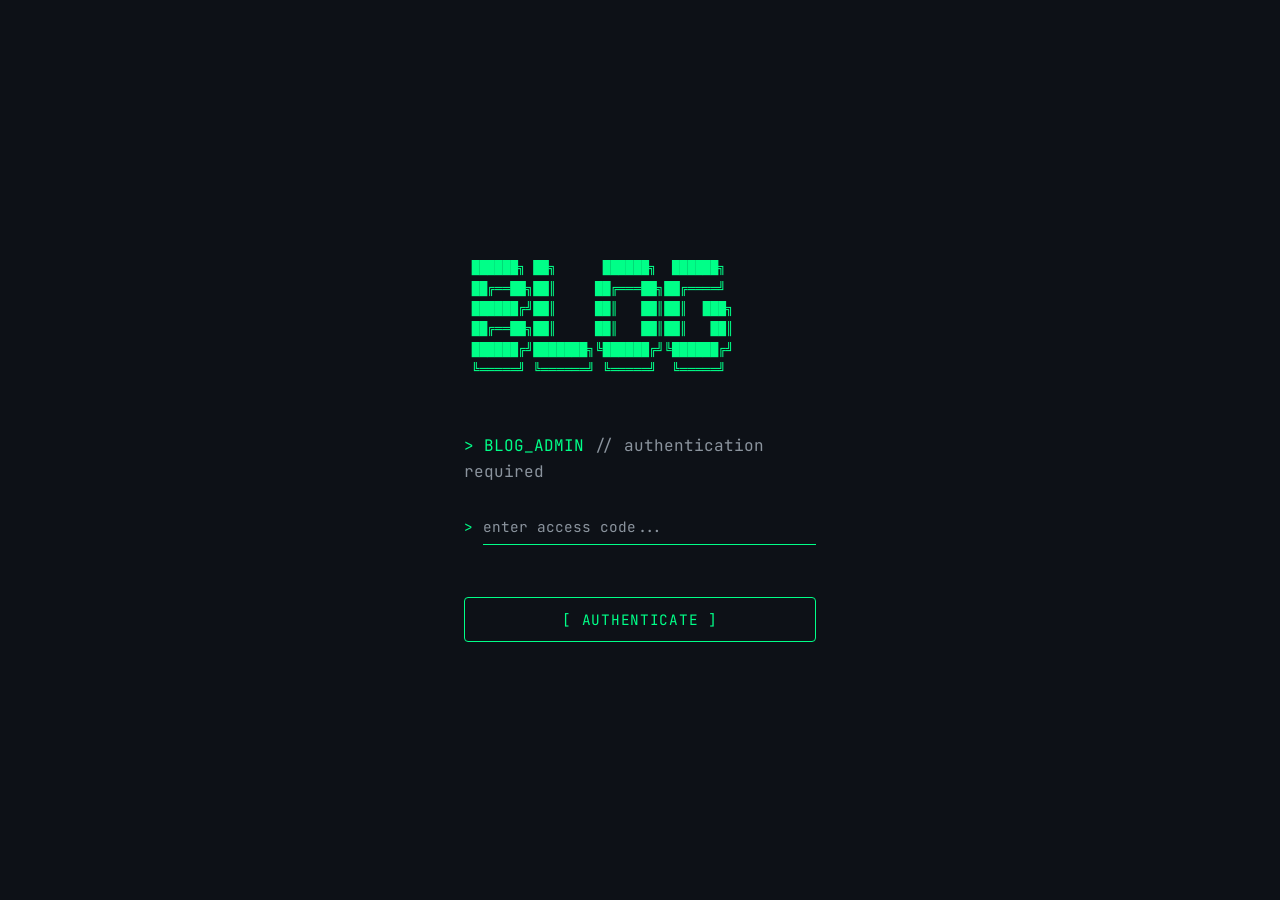
==== admin.html @ 722d646d "Add files via upload" ====
<!DOCTYPE html>
<html lang="en">
<head>
  <meta charset="UTF-8">
  <meta name="viewport" content="width=device-width, initial-scale=1.0">
  <title>Admin — Blog</title>
  <link rel="stylesheet" href="style.css">
  <style>
    /* Prevent default body layout for admin — uses flex centering */
    body { display: flex; flex-direction: column; }
  </style>
</head>
<body class="admin-body">

  <!-- ── Screen 1: Login ─────────────────────────────────────────────────── -->
  <div id="login-screen" class="login-screen">
    <pre class="terminal-header">
 ██████╗ ██╗      ██████╗  ██████╗
 ██╔══██╗██║     ██╔═══██╗██╔════╝
 ██████╔╝██║     ██║   ██║██║  ███╗
 ██╔══██╗██║     ██║   ██║██║   ██║
 ██████╔╝███████╗╚██████╔╝╚██████╔╝
 ╚═════╝ ╚══════╝ ╚═════╝  ╚═════╝
    </pre>

    <p class="login-title">&gt; BLOG_ADMIN <span>// authentication required</span></p>

    <div class="input-group">
      <span class="input-prompt">&gt;</span>
      <input
        type="password"
        id="admin-password-input"
        class="term-input"
        placeholder="enter access code..."
        autocomplete="current-password"
        autofocus
      >
    </div>

    <p class="login-error" id="login-error">&nbsp;</p>

    <button class="term-btn" id="login-btn">[ AUTHENTICATE ]</button>
  </div>

  <!-- ── Screen 2: Admin Panel ───────────────────────────────────────────── -->
  <div id="admin-panel" class="admin-panel" hidden>

    <div class="admin-header">
      <p class="admin-title">&gt; NEW_POST <span>// fill in the form below and hit publish</span></p>
      <a href="index.html" class="admin-nav-link">&larr; view blog</a>
    </div>

    <form id="post-form" class="admin-form" autocomplete="off">

      <!-- Title -->
      <div class="form-group full">
        <label class="form-label" for="post-title">TITLE <small>* required</small></label>
        <input
          type="text"
          id="post-title"
          class="form-input"
          placeholder="Your post title..."
          required
          maxlength="200"
        >
      </div>

      <!-- Category -->
      <div class="form-group">
        <label class="form-label" for="post-category">CATEGORY</label>
        <select id="post-category" class="form-select">
          <!-- Populated by admin.js from CONFIG.categories -->
        </select>
      </div>

      <!-- Tags -->
      <div class="form-group">
        <label class="form-label" for="post-tags">TAGS <small>(comma separated)</small></label>
        <input
          type="text"
          id="post-tags"
          class="form-input"
          placeholder="ai, chatgpt, openai..."
        >
      </div>

      <!-- Excerpt -->
      <div class="form-group full">
        <label class="form-label" for="post-excerpt">EXCERPT <small>(short summary shown on home page, ~150 chars)</small></label>
        <textarea
          id="post-excerpt"
          class="form-textarea"
          rows="2"
          maxlength="400"
          placeholder="A brief description of this post shown on the home page..."
        ></textarea>
      </div>

      <!-- Content -->
      <div class="form-group full">
        <label class="form-label" for="post-content">CONTENT <small>* required &mdash; plain text or basic HTML (&lt;b&gt;, &lt;i&gt;, &lt;a&gt;, &lt;br&gt;, &lt;h2&gt;, &lt;ul&gt;, etc.)</small></label>
        <textarea
          id="post-content"
          class="form-textarea"
          rows="22"
          placeholder="Write your post here...

You can write in plain paragraphs — just leave a blank line between paragraphs.

You can also use basic HTML:
&lt;b&gt;bold text&lt;/b&gt;
&lt;i&gt;italic text&lt;/i&gt;
&lt;a href=&quot;https://example.com&quot;&gt;a link&lt;/a&gt;
&lt;h2&gt;A Section Heading&lt;/h2&gt;
&lt;ul&gt;
  &lt;li&gt;Bullet point&lt;/li&gt;
&lt;/ul&gt;"
          required
        ></textarea>
      </div>

      <!-- GitHub Token -->
      <div class="form-group full">
        <label class="form-label" for="github-token">GITHUB TOKEN <small>(stored in your browser — enter once)</small></label>
        <input
          type="password"
          id="github-token"
          class="form-input"
          placeholder="ghp_xxxxxxxxxxxxxxxxxxxx"
          autocomplete="off"
        >
        <p class="token-hint">
          Don't have a token?
          <a href="https://github.com/settings/tokens/new?scopes=repo&description=Blog+Admin" target="_blank" rel="noopener">
            Click here to generate one on GitHub
          </a>
          (select only the <strong>repo</strong> scope).
        </p>
      </div>

      <!-- Status Bar -->
      <div class="form-group full">
        <div class="status-bar idle" id="status-bar">&gt; Ready. Fill in the form and click Publish.</div>
      </div>

      <!-- Publish Button -->
      <div class="form-group full">
        <button type="submit" class="publish-btn" id="publish-btn">
          [ PUBLISH POST ]
        </button>
      </div>

    </form>

    <!-- Recent Posts -->
    <div class="recent-posts">
      <p class="recent-posts-title">&gt; RECENT POSTS (last 5)</p>
      <div id="recent-posts-list">
        <p style="color:var(--text-secondary);font-size:0.8rem;font-family:var(--font-mono)">Loading...</p>
      </div>
    </div>

  </div>

  <script src="config.js"></script>
  <script src="admin.js"></script>
</body>
</html>
---- style.css ----
/* ─── Google Fonts ──────────────────────────────────────────────────────────── */
@import url('https://fonts.googleapis.com/css2?family=Inter:wght@400;500;600;700&family=JetBrains+Mono:wght@400;500;700&display=swap');

/* ─── CSS Variables ─────────────────────────────────────────────────────────── */
:root {
  --bg-primary:    #0d1117;
  --bg-secondary:  #161b22;
  --bg-tertiary:   #21262d;
  --accent-green:  #00ff88;
  --accent-cyan:   #00d4ff;
  --accent-purple: #bd93f9;
  --accent-orange: #ff9500;
  --text-primary:  #e6edf3;
  --text-secondary:#8b949e;
  --border:        #30363d;
  --border-hover:  #484f58;
  --danger:        #ff6b6b;
  --success:       #00ff88;
  --warning:       #ffd700;
  --font-body:     'Inter', system-ui, sans-serif;
  --font-mono:     'JetBrains Mono', 'Fira Code', monospace;
  --radius:        8px;
  --radius-sm:     4px;
  --shadow-glow:   0 0 20px rgba(0, 255, 136, 0.12);
  --shadow-cyan:   0 0 20px rgba(0, 212, 255, 0.12);
  --transition:    0.2s ease;
}

/* ─── Reset & Base ──────────────────────────────────────────────────────────── */
*, *::before, *::after { box-sizing: border-box; margin: 0; padding: 0; }

html { scroll-behavior: smooth; }

body {
  background: var(--bg-primary);
  color: var(--text-primary);
  font-family: var(--font-body);
  font-size: 16px;
  line-height: 1.6;
  min-height: 100vh;
}

a { color: var(--accent-cyan); text-decoration: none; transition: color var(--transition); }
a:hover { color: var(--accent-green); }

img { max-width: 100%; display: block; }

/* ─── Layout ────────────────────────────────────────────────────────────────── */
.container {
  max-width: 1100px;
  margin: 0 auto;
  padding: 0 24px;
}

/* ─── Header / Nav ──────────────────────────────────────────────────────────── */
header {
  border-bottom: 1px solid var(--border);
  background: rgba(13, 17, 23, 0.95);
  backdrop-filter: blur(12px);
  position: sticky;
  top: 0;
  z-index: 100;
}

.nav {
  display: flex;
  align-items: center;
  justify-content: space-between;
  height: 64px;
}

.nav-brand {
  font-family: var(--font-mono);
  font-size: 1.1rem;
  font-weight: 700;
  color: var(--accent-green);
  letter-spacing: -0.02em;
}

.nav-brand span { color: var(--text-secondary); }

.nav-links {
  display: flex;
  align-items: center;
  gap: 8px;
  list-style: none;
}

.nav-links a {
  color: var(--text-secondary);
  font-size: 0.9rem;
  padding: 6px 14px;
  border-radius: var(--radius-sm);
  transition: all var(--transition);
  font-weight: 500;
}

.nav-links a:hover,
.nav-links a.active {
  color: var(--text-primary);
  background: var(--bg-tertiary);
}

.nav-admin {
  font-family: var(--font-mono);
  font-size: 0.75rem !important;
  color: var(--border-hover) !important;
}
.nav-admin:hover { color: var(--text-secondary) !important; }

/* ─── Hero / Page Header ────────────────────────────────────────────────────── */
.page-header {
  padding: 56px 0 32px;
  border-bottom: 1px solid var(--border);
  margin-bottom: 40px;
}

.page-header h1 {
  font-size: 2rem;
  font-weight: 700;
  color: var(--text-primary);
  margin-bottom: 8px;
}

.page-header p {
  color: var(--text-secondary);
  font-size: 1rem;
}

/* ─── Search Bar ────────────────────────────────────────────────────────────── */
.search-wrap {
  position: relative;
  margin-bottom: 28px;
}

.search-wrap svg {
  position: absolute;
  left: 14px;
  top: 50%;
  transform: translateY(-50%);
  color: var(--text-secondary);
  pointer-events: none;
}

#search-input {
  width: 100%;
  background: var(--bg-secondary);
  border: 1px solid var(--border);
  border-radius: var(--radius);
  color: var(--text-primary);
  font-family: var(--font-body);
  font-size: 0.95rem;
  padding: 12px 16px 12px 44px;
  outline: none;
  transition: border-color var(--transition), box-shadow var(--transition);
}

#search-input::placeholder { color: var(--text-secondary); }

#search-input:focus {
  border-color: var(--accent-cyan);
  box-shadow: var(--shadow-cyan);
}

/* ─── Category Tabs ─────────────────────────────────────────────────────────── */
.category-tabs {
  display: flex;
  gap: 8px;
  flex-wrap: wrap;
  margin-bottom: 32px;
  padding-bottom: 2px;
}

.cat-tab {
  background: none;
  border: 1px solid var(--border);
  border-radius: 20px;
  color: var(--text-secondary);
  cursor: pointer;
  font-family: var(--font-body);
  font-size: 0.85rem;
  font-weight: 500;
  padding: 6px 16px;
  transition: all var(--transition);
}

.cat-tab:hover {
  border-color: var(--border-hover);
  color: var(--text-primary);
}

.cat-tab.active {
  background: rgba(0, 255, 136, 0.08);
  border-color: var(--accent-green);
  color: var(--accent-green);
}

/* ─── Post Grid ─────────────────────────────────────────────────────────────── */
#posts-grid {
  display: grid;
  grid-template-columns: repeat(2, 1fr);
  gap: 20px;
  margin-bottom: 48px;
}

/* ─── Post Card ─────────────────────────────────────────────────────────────── */
.post-card {
  background: var(--bg-secondary);
  border: 1px solid var(--border);
  border-radius: var(--radius);
  padding: 24px;
  cursor: pointer;
  transition: border-color var(--transition), box-shadow var(--transition), transform var(--transition);
  display: flex;
  flex-direction: column;
  gap: 12px;
}

.post-card:hover {
  border-color: var(--accent-green);
  box-shadow: var(--shadow-glow);
  transform: translateY(-2px);
}

.post-card-meta {
  display: flex;
  align-items: center;
  gap: 10px;
  flex-wrap: wrap;
}

.category-badge {
  font-size: 0.72rem;
  font-weight: 600;
  font-family: var(--font-mono);
  text-transform: uppercase;
  letter-spacing: 0.05em;
  padding: 3px 10px;
  border-radius: 20px;
  background: rgba(0, 212, 255, 0.1);
  border: 1px solid rgba(0, 212, 255, 0.3);
  color: var(--accent-cyan);
}

.post-date {
  font-size: 0.8rem;
  color: var(--text-secondary);
  font-family: var(--font-mono);
}

.read-time {
  font-size: 0.8rem;
  color: var(--text-secondary);
  margin-left: auto;
}

.post-card-title {
  font-size: 1.1rem;
  font-weight: 600;
  color: var(--text-primary);
  line-height: 1.4;
  transition: color var(--transition);
}

.post-card:hover .post-card-title { color: var(--accent-green); }

.post-card-excerpt {
  font-size: 0.88rem;
  color: var(--text-secondary);
  line-height: 1.6;
  flex: 1;
}

.post-tags {
  display: flex;
  flex-wrap: wrap;
  gap: 6px;
}

.tag {
  font-size: 0.75rem;
  font-family: var(--font-mono);
  padding: 2px 8px;
  border-radius: var(--radius-sm);
  background: rgba(189, 147, 249, 0.08);
  border: 1px solid rgba(189, 147, 249, 0.25);
  color: var(--accent-purple);
  cursor: pointer;
  transition: background var(--transition), border-color var(--transition);
}

.tag:hover {
  background: rgba(189, 147, 249, 0.18);
  border-color: var(--accent-purple);
}

/* ─── No Results ────────────────────────────────────────────────────────────── */
#no-results {
  text-align: center;
  padding: 64px 0;
  color: var(--text-secondary);
  font-family: var(--font-mono);
}

#no-results span { display: block; font-size: 2rem; margin-bottom: 12px; }

/* ─── Single Post Page ──────────────────────────────────────────────────────── */
.post-container {
  max-width: 740px;
  margin: 48px auto;
  padding: 0 24px 64px;
}

.post-meta-row {
  display: flex;
  align-items: center;
  gap: 10px;
  flex-wrap: wrap;
  margin-bottom: 16px;
}

.post-title {
  font-size: 2rem;
  font-weight: 700;
  line-height: 1.3;
  margin-bottom: 16px;
  color: var(--text-primary);
}

.post-tags-row {
  display: flex;
  flex-wrap: wrap;
  gap: 6px;
  margin-bottom: 32px;
}

.post-divider {
  border: none;
  border-top: 1px solid var(--border);
  margin: 32px 0;
}

.post-body {
  font-size: 1rem;
  line-height: 1.8;
  color: var(--text-primary);
}

.post-body p { margin-bottom: 1.2em; }
.post-body h2 { font-size: 1.4rem; margin: 2em 0 0.8em; color: var(--accent-cyan); }
.post-body h3 { font-size: 1.15rem; margin: 1.5em 0 0.6em; color: var(--text-primary); }
.post-body ul, .post-body ol { margin: 0 0 1.2em 1.4em; }
.post-body li { margin-bottom: 0.4em; }
.post-body code {
  font-family: var(--font-mono);
  font-size: 0.88em;
  background: var(--bg-tertiary);
  border: 1px solid var(--border);
  border-radius: var(--radius-sm);
  padding: 1px 6px;
  color: var(--accent-cyan);
}
.post-body pre {
  background: var(--bg-secondary);
  border: 1px solid var(--border);
  border-radius: var(--radius);
  padding: 20px;
  overflow-x: auto;
  margin: 1.5em 0;
}
.post-body pre code {
  background: none;
  border: none;
  padding: 0;
  font-size: 0.9em;
  color: var(--text-primary);
}
.post-body blockquote {
  border-left: 3px solid var(--accent-green);
  padding: 4px 0 4px 20px;
  color: var(--text-secondary);
  font-style: italic;
  margin: 1.5em 0;
}
.post-body a { color: var(--accent-cyan); }
.post-body a:hover { color: var(--accent-green); }

/* ─── Social Share ──────────────────────────────────────────────────────────── */
.social-share {
  margin-top: 48px;
  padding-top: 32px;
  border-top: 1px solid var(--border);
}

.social-share p {
  font-size: 0.85rem;
  color: var(--text-secondary);
  font-family: var(--font-mono);
  margin-bottom: 16px;
}

.share-buttons {
  display: flex;
  gap: 12px;
  flex-wrap: wrap;
}

.share-btn {
  display: inline-flex;
  align-items: center;
  gap: 8px;
  padding: 9px 18px;
  border-radius: var(--radius);
  font-size: 0.85rem;
  font-weight: 500;
  border: 1px solid var(--border);
  background: var(--bg-secondary);
  color: var(--text-secondary);
  cursor: pointer;
  transition: all var(--transition);
  text-decoration: none;
}

.share-btn:hover {
  color: var(--text-primary);
  border-color: var(--border-hover);
  background: var(--bg-tertiary);
}

.share-btn.twitter:hover  { border-color: #1da1f2; color: #1da1f2; }
.share-btn.linkedin:hover { border-color: #0a66c2; color: #0a66c2; }
.share-btn.whatsapp:hover { border-color: #25d366; color: #25d366; }

/* ─── Back Link ─────────────────────────────────────────────────────────────── */
.back-link {
  display: inline-flex;
  align-items: center;
  gap: 6px;
  font-size: 0.85rem;
  color: var(--text-secondary);
  margin-bottom: 32px;
  font-family: var(--font-mono);
  transition: color var(--transition);
}
.back-link:hover { color: var(--accent-green); }

/* ─── About Page ────────────────────────────────────────────────────────────── */
.about-container {
  max-width: 680px;
  margin: 56px auto;
  padding: 0 24px 64px;
}

.about-profile {
  display: flex;
  align-items: center;
  gap: 28px;
  margin-bottom: 40px;
  padding-bottom: 40px;
  border-bottom: 1px solid var(--border);
}

.profile-photo {
  width: 96px;
  height: 96px;
  border-radius: 50%;
  object-fit: cover;
  border: 2px solid var(--accent-green);
  box-shadow: 0 0 16px rgba(0,255,136,0.2);
  flex-shrink: 0;
}

.profile-photo-placeholder {
  width: 96px;
  height: 96px;
  border-radius: 50%;
  background: var(--bg-tertiary);
  border: 2px solid var(--accent-green);
  display: flex;
  align-items: center;
  justify-content: center;
  font-family: var(--font-mono);
  font-size: 2rem;
  color: var(--accent-green);
  flex-shrink: 0;
}

.about-intro h1 {
  font-size: 1.6rem;
  font-weight: 700;
  color: var(--text-primary);
  margin-bottom: 6px;
}

.about-intro p { color: var(--text-secondary); font-size: 0.95rem; }

.about-body {
  font-size: 1rem;
  line-height: 1.8;
  color: var(--text-primary);
  margin-bottom: 36px;
}

.social-links {
  display: flex;
  gap: 12px;
  flex-wrap: wrap;
}

.social-link {
  display: inline-flex;
  align-items: center;
  gap: 8px;
  padding: 9px 18px;
  border: 1px solid var(--border);
  border-radius: var(--radius);
  font-size: 0.85rem;
  font-weight: 500;
  color: var(--text-secondary);
  background: var(--bg-secondary);
  transition: all var(--transition);
}

.social-link:hover {
  border-color: var(--accent-cyan);
  color: var(--accent-cyan);
  background: var(--bg-tertiary);
}

/* ─── Admin Panel ───────────────────────────────────────────────────────────── */
.admin-body {
  background: var(--bg-primary);
  min-height: 100vh;
  display: flex;
  align-items: center;
  justify-content: center;
  font-family: var(--font-mono);
}

/* Login Screen */
.login-screen {
  width: 100%;
  max-width: 400px;
  padding: 24px;
}

.terminal-header {
  color: var(--accent-green);
  font-size: 0.8rem;
  margin-bottom: 32px;
  line-height: 1.6;
  white-space: pre;
}

.login-title {
  color: var(--accent-green);
  font-size: 1rem;
  margin-bottom: 24px;
}

.login-title span { color: var(--text-secondary); }

.input-group {
  display: flex;
  align-items: center;
  gap: 10px;
  margin-bottom: 16px;
}

.input-prompt {
  color: var(--accent-green);
  flex-shrink: 0;
  font-size: 0.9rem;
}

.term-input {
  flex: 1;
  background: transparent;
  border: none;
  border-bottom: 1px solid var(--border);
  color: var(--text-primary);
  font-family: var(--font-mono);
  font-size: 0.9rem;
  padding: 8px 0;
  outline: none;
  transition: border-color var(--transition);
}

.term-input:focus { border-bottom-color: var(--accent-green); }
.term-input::placeholder { color: var(--text-secondary); }

.login-error {
  color: var(--danger);
  font-size: 0.8rem;
  margin-bottom: 16px;
  min-height: 20px;
}

.term-btn {
  width: 100%;
  background: transparent;
  border: 1px solid var(--accent-green);
  color: var(--accent-green);
  font-family: var(--font-mono);
  font-size: 0.9rem;
  padding: 12px;
  cursor: pointer;
  border-radius: var(--radius-sm);
  transition: all var(--transition);
  letter-spacing: 0.05em;
}

.term-btn:hover {
  background: rgba(0, 255, 136, 0.08);
  box-shadow: 0 0 12px rgba(0, 255, 136, 0.2);
}

.term-btn:active { transform: scale(0.98); }

/* Admin Panel Main */
.admin-panel {
  width: 100%;
  max-width: 820px;
  padding: 24px;
  align-self: flex-start;
  margin: 40px auto;
}

.admin-header {
  display: flex;
  align-items: center;
  justify-content: space-between;
  margin-bottom: 32px;
  padding-bottom: 16px;
  border-bottom: 1px solid var(--border);
}

.admin-title {
  color: var(--accent-green);
  font-size: 1rem;
}

.admin-title span { color: var(--text-secondary); }

.admin-nav-link {
  color: var(--text-secondary);
  font-size: 0.8rem;
  transition: color var(--transition);
}

.admin-nav-link:hover { color: var(--accent-cyan); }

/* Form layout */
.admin-form {
  display: grid;
  grid-template-columns: 1fr 1fr;
  gap: 20px;
}

.form-group { display: flex; flex-direction: column; gap: 8px; }
.form-group.full { grid-column: 1 / -1; }

.form-label {
  font-size: 0.75rem;
  color: var(--accent-cyan);
  letter-spacing: 0.08em;
  text-transform: uppercase;
}

.form-label small {
  color: var(--text-secondary);
  font-size: 0.7rem;
  text-transform: none;
  letter-spacing: 0;
}

.form-input,
.form-select,
.form-textarea {
  background: var(--bg-secondary);
  border: 1px solid var(--border);
  border-radius: var(--radius-sm);
  color: var(--text-primary);
  font-family: var(--font-mono);
  font-size: 0.875rem;
  padding: 10px 12px;
  outline: none;
  transition: border-color var(--transition), box-shadow var(--transition);
  width: 100%;
}

.form-input:focus,
.form-select:focus,
.form-textarea:focus {
  border-color: var(--accent-cyan);
  box-shadow: 0 0 0 2px rgba(0, 212, 255, 0.1);
}

.form-input::placeholder,
.form-textarea::placeholder { color: var(--border-hover); }

.form-select { cursor: pointer; }
.form-select option { background: var(--bg-secondary); }

.form-textarea { resize: vertical; line-height: 1.6; }

/* Token field */
.token-hint {
  font-size: 0.72rem;
  color: var(--text-secondary);
  line-height: 1.5;
}

.token-hint a { color: var(--accent-cyan); }

/* Status bar */
.status-bar {
  font-size: 0.82rem;
  padding: 10px 14px;
  border-radius: var(--radius-sm);
  border: 1px solid var(--border);
  background: var(--bg-secondary);
  color: var(--text-secondary);
  font-family: var(--font-mono);
  transition: all 0.3s ease;
}

.status-bar.idle     { color: var(--text-secondary); border-color: var(--border); }
.status-bar.loading  { color: var(--warning);        border-color: var(--warning); background: rgba(255,215,0,0.05); }
.status-bar.success  { color: var(--success);        border-color: var(--success); background: rgba(0,255,136,0.05); }
.status-bar.error    { color: var(--danger);         border-color: var(--danger);  background: rgba(255,107,107,0.05); }

/* Publish button */
.publish-btn {
  background: transparent;
  border: 1px solid var(--accent-green);
  color: var(--accent-green);
  font-family: var(--font-mono);
  font-size: 0.9rem;
  font-weight: 700;
  padding: 14px;
  cursor: pointer;
  border-radius: var(--radius-sm);
  letter-spacing: 0.08em;
  transition: all var(--transition);
  width: 100%;
}

.publish-btn:hover:not(:disabled) {
  background: rgba(0, 255, 136, 0.08);
  box-shadow: 0 0 16px rgba(0, 255, 136, 0.2);
}

.publish-btn:disabled {
  opacity: 0.4;
  cursor: not-allowed;
}

/* Recent posts list in admin */
.recent-posts {
  margin-top: 32px;
  padding-top: 24px;
  border-top: 1px solid var(--border);
}

.recent-posts-title {
  font-size: 0.75rem;
  color: var(--text-secondary);
  text-transform: uppercase;
  letter-spacing: 0.08em;
  margin-bottom: 12px;
}

.recent-post-item {
  display: flex;
  justify-content: space-between;
  align-items: center;
  padding: 10px 0;
  border-bottom: 1px solid var(--border);
  font-size: 0.82rem;
}

.recent-post-item:last-child { border-bottom: none; }

.recent-post-title { color: var(--text-primary); }

.recent-post-meta {
  color: var(--text-secondary);
  font-size: 0.75rem;
  flex-shrink: 0;
  margin-left: 16px;
}

/* ─── Footer ────────────────────────────────────────────────────────────────── */
footer {
  border-top: 1px solid var(--border);
  padding: 24px 0;
  margin-top: auto;
}

.footer-inner {
  display: flex;
  align-items: center;
  justify-content: space-between;
  font-size: 0.8rem;
  color: var(--text-secondary);
  font-family: var(--font-mono);
}

.footer-inner a { color: var(--text-secondary); }
.footer-inner a:hover { color: var(--accent-green); }

/* ─── Utility ───────────────────────────────────────────────────────────────── */
[hidden] { display: none !important; }

.page-main { padding: 0 0 64px; }

/* ─── Responsive ────────────────────────────────────────────────────────────── */
@media (max-width: 768px) {
  #posts-grid { grid-template-columns: 1fr; }

  .page-header { padding: 36px 0 24px; }
  .page-header h1 { font-size: 1.5rem; }

  .post-title { font-size: 1.5rem; }

  .about-profile { flex-direction: column; text-align: center; }

  .admin-form { grid-template-columns: 1fr; }
  .form-group.full { grid-column: 1; }

  .nav-links .nav-admin { display: none; }
}

@media (max-width: 480px) {
  .container { padding: 0 16px; }
  .nav-brand { font-size: 0.95rem; }
  .post-card { padding: 18px; }
  .admin-panel { padding: 16px; }
}
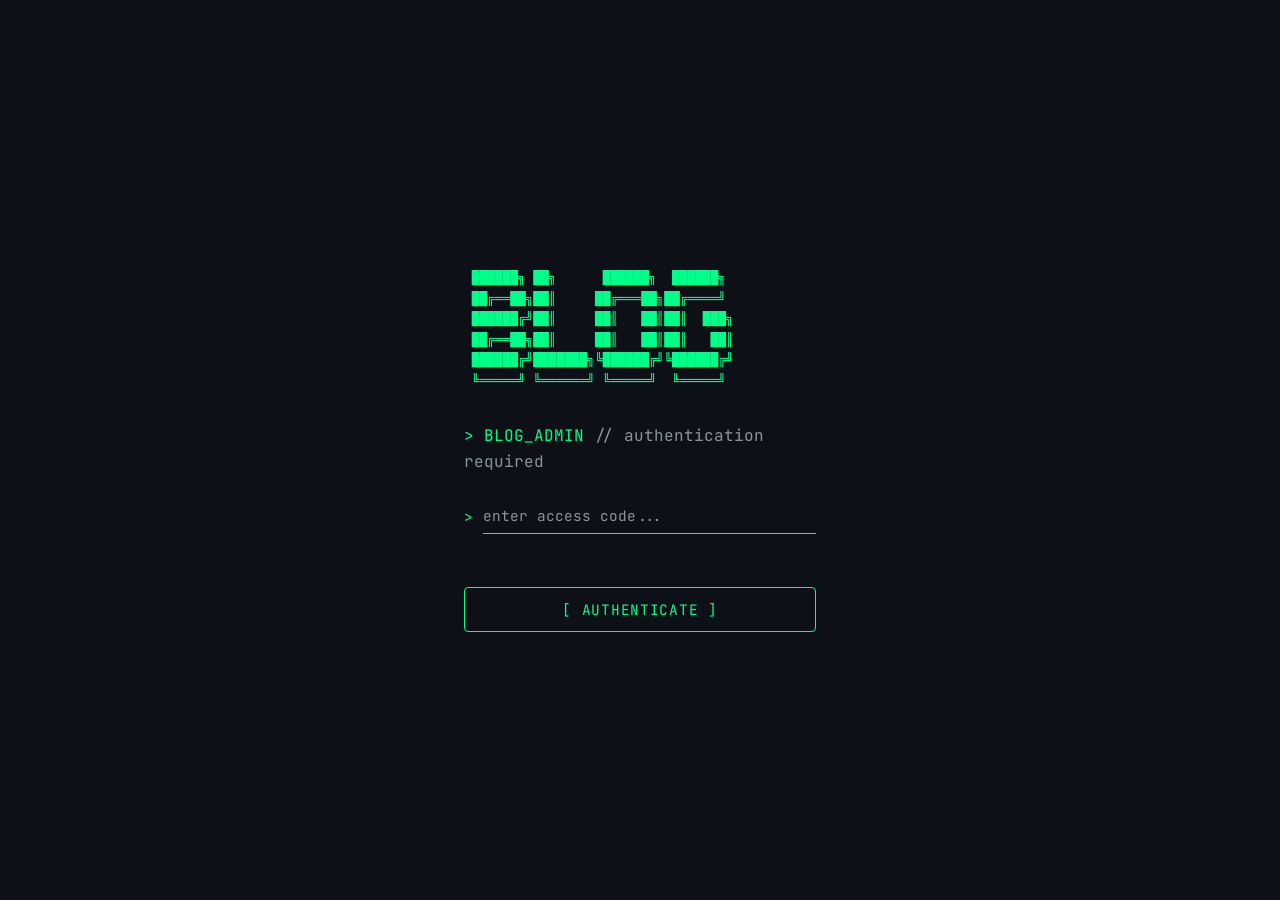
==== commit 4c4d4ada: "Add files via upload" ====
--- a/admin.html
+++ b/admin.html
@@ -5,14 +5,26 @@
   <meta name="viewport" content="width=device-width, initial-scale=1.0">
   <title>Admin — Blog</title>
   <link rel="stylesheet" href="style.css">
+
+  <!-- Editor.js CDN -->
+  <script src="https://cdn.jsdelivr.net/npm/@editorjs/editorjs@latest"></script>
+  <script src="https://cdn.jsdelivr.net/npm/@editorjs/header@latest"></script>
+  <script src="https://cdn.jsdelivr.net/npm/@editorjs/list@latest"></script>
+  <script src="https://cdn.jsdelivr.net/npm/@editorjs/image@latest"></script>
+  <script src="https://cdn.jsdelivr.net/npm/@editorjs/quote@latest"></script>
+  <script src="https://cdn.jsdelivr.net/npm/@editorjs/code@latest"></script>
+  <script src="https://cdn.jsdelivr.net/npm/@editorjs/delimiter@latest"></script>
+  <script src="https://cdn.jsdelivr.net/npm/@editorjs/inline-code@latest"></script>
+
   <style>
-    /* Prevent default body layout for admin — uses flex centering */
-    body { display: flex; flex-direction: column; }
+    body { display: flex; flex-direction: column; min-height: 100vh; }
+    .admin-body { align-items: center; justify-content: center; }
+    .admin-panel { align-self: flex-start; }
   </style>
 </head>
 <body class="admin-body">
 
-  <!-- ── Screen 1: Login ─────────────────────────────────────────────────── -->
+  <!-- ── SCREEN 1: Login ────────────────────────────────────────────────────── -->
   <div id="login-screen" class="login-screen">
     <pre class="terminal-header">
  ██████╗ ██╗      ██████╗  ██████╗
@@ -20,149 +32,178 @@
  ██████╔╝██║     ██║   ██║██║  ███╗
  ██╔══██╗██║     ██║   ██║██║   ██║
  ██████╔╝███████╗╚██████╔╝╚██████╔╝
- ╚═════╝ ╚══════╝ ╚═════╝  ╚═════╝
-    </pre>
+ ╚═════╝ ╚══════╝ ╚═════╝  ╚═════╝</pre>
 
     <p class="login-title">&gt; BLOG_ADMIN <span>// authentication required</span></p>
-
     <div class="input-group">
       <span class="input-prompt">&gt;</span>
-      <input
-        type="password"
-        id="admin-password-input"
-        class="term-input"
-        placeholder="enter access code..."
-        autocomplete="current-password"
-        autofocus
-      >
-    </div>
-
+      <input type="password" id="admin-password-input" class="term-input"
+        placeholder="enter access code..." autocomplete="current-password" autofocus>
+    </div>
     <p class="login-error" id="login-error">&nbsp;</p>
-
     <button class="term-btn" id="login-btn">[ AUTHENTICATE ]</button>
   </div>
 
-  <!-- ── Screen 2: Admin Panel ───────────────────────────────────────────── -->
+  <!-- ── SCREEN 2: Admin Panel ──────────────────────────────────────────────── -->
   <div id="admin-panel" class="admin-panel" hidden>
 
     <div class="admin-header">
-      <p class="admin-title">&gt; NEW_POST <span>// fill in the form below and hit publish</span></p>
+      <p class="admin-title">&gt; BLOG_ADMIN <span>// post manager</span></p>
       <a href="index.html" class="admin-nav-link">&larr; view blog</a>
     </div>
 
-    <form id="post-form" class="admin-form" autocomplete="off">
-
-      <!-- Title -->
-      <div class="form-group full">
-        <label class="form-label" for="post-title">TITLE <small>* required</small></label>
-        <input
-          type="text"
-          id="post-title"
-          class="form-input"
-          placeholder="Your post title..."
-          required
-          maxlength="200"
-        >
-      </div>
-
-      <!-- Category -->
-      <div class="form-group">
-        <label class="form-label" for="post-category">CATEGORY</label>
-        <select id="post-category" class="form-select">
-          <!-- Populated by admin.js from CONFIG.categories -->
-        </select>
-      </div>
-
-      <!-- Tags -->
-      <div class="form-group">
-        <label class="form-label" for="post-tags">TAGS <small>(comma separated)</small></label>
-        <input
-          type="text"
-          id="post-tags"
-          class="form-input"
-          placeholder="ai, chatgpt, openai..."
-        >
-      </div>
-
-      <!-- Excerpt -->
-      <div class="form-group full">
-        <label class="form-label" for="post-excerpt">EXCERPT <small>(short summary shown on home page, ~150 chars)</small></label>
-        <textarea
-          id="post-excerpt"
-          class="form-textarea"
-          rows="2"
-          maxlength="400"
-          placeholder="A brief description of this post shown on the home page..."
-        ></textarea>
-      </div>
-
-      <!-- Content -->
-      <div class="form-group full">
-        <label class="form-label" for="post-content">CONTENT <small>* required &mdash; plain text or basic HTML (&lt;b&gt;, &lt;i&gt;, &lt;a&gt;, &lt;br&gt;, &lt;h2&gt;, &lt;ul&gt;, etc.)</small></label>
-        <textarea
-          id="post-content"
-          class="form-textarea"
-          rows="22"
-          placeholder="Write your post here...
-
-You can write in plain paragraphs — just leave a blank line between paragraphs.
-
-You can also use basic HTML:
-&lt;b&gt;bold text&lt;/b&gt;
-&lt;i&gt;italic text&lt;/i&gt;
-&lt;a href=&quot;https://example.com&quot;&gt;a link&lt;/a&gt;
-&lt;h2&gt;A Section Heading&lt;/h2&gt;
-&lt;ul&gt;
-  &lt;li&gt;Bullet point&lt;/li&gt;
-&lt;/ul&gt;"
-          required
-        ></textarea>
+    <!-- Tabs -->
+    <div class="admin-tabs">
+      <button class="admin-tab active" data-tab="write">&#9997; WRITE</button>
+      <button class="admin-tab" data-tab="myposts">&#9776; MY POSTS</button>
+    </div>
+
+    <!-- ── TAB: WRITE ──────────────────────────────────────────────────────── -->
+    <div id="tab-write" class="tab-panel">
+
+      <!-- Draft resume banner -->
+      <div id="draft-banner" class="draft-banner" hidden>
+        <span>&gt; You have an unsaved draft. Resume it?</span>
+        <div class="draft-banner-btns">
+          <button class="draft-banner-btn" id="resume-draft-btn">[ RESUME ]</button>
+          <button class="draft-banner-btn dismiss" id="dismiss-draft-btn">[ DISCARD ]</button>
+        </div>
+      </div>
+
+      <!-- Edit mode banner -->
+      <div id="edit-mode-banner" class="edit-mode-banner" hidden>
+        <span>&gt; EDITING: <span id="edit-post-title-label"></span></span>
+        <button class="cancel-edit-btn" id="cancel-edit-btn">[ CANCEL EDIT ]</button>
+      </div>
+
+      <!-- Template Picker -->
+      <div class="template-section">
+        <p class="template-label">&gt; START WITH A TEMPLATE</p>
+        <div class="template-cards">
+          <button class="template-card" data-template="ai">🤖 AI Update</button>
+          <button class="template-card" data-template="tech">📰 Tech News</button>
+          <button class="template-card" data-template="opinion">💭 Opinion</button>
+          <button class="template-card" data-template="tutorial">📖 Tutorial</button>
+          <button class="template-card" data-template="quick">⚡ Quick Take</button>
+        </div>
+      </div>
+
+      <!-- Post Metadata Form -->
+      <div class="admin-form" style="margin-bottom:20px;">
+
+        <div class="form-group full">
+          <label class="form-label" for="post-title">TITLE <small>* required</small></label>
+          <input type="text" id="post-title" class="form-input"
+            placeholder="Your post title..." required maxlength="200">
+        </div>
+
+        <div class="form-group">
+          <label class="form-label" for="post-category">CATEGORY</label>
+          <select id="post-category" class="form-select"></select>
+        </div>
+
+        <div class="form-group">
+          <label class="form-label" for="post-tags">TAGS <small>(comma separated)</small></label>
+          <input type="text" id="post-tags" class="form-input" placeholder="ai, chatgpt, news...">
+        </div>
+
+        <div class="form-group full">
+          <label class="form-label" for="post-excerpt">EXCERPT <small>(shown on home page)</small></label>
+          <textarea id="post-excerpt" class="form-textarea" rows="2" maxlength="400"
+            placeholder="A short summary shown on the home page..."></textarea>
+        </div>
+
+        <div class="form-group full">
+          <label class="form-label" for="post-image">
+            FEATURED IMAGE URL <small>(optional — paste any image link)</small>
+          </label>
+          <input type="url" id="post-image" class="form-input"
+            placeholder="https://example.com/image.jpg">
+          <div id="image-preview" class="image-preview-wrap" hidden>
+            <img id="image-preview-img" src="" alt="Preview">
+          </div>
+        </div>
+
+      </div>
+
+      <!-- Block Editor -->
+      <div class="form-group full" style="margin-bottom:20px;">
+        <label class="form-label">&gt; CONTENT <small>— click anywhere to start, use + to add blocks</small></label>
+        <div id="editorjs-container"></div>
       </div>
 
       <!-- GitHub Token -->
-      <div class="form-group full">
-        <label class="form-label" for="github-token">GITHUB TOKEN <small>(stored in your browser — enter once)</small></label>
-        <input
-          type="password"
-          id="github-token"
-          class="form-input"
-          placeholder="ghp_xxxxxxxxxxxxxxxxxxxx"
-          autocomplete="off"
-        >
-        <p class="token-hint">
-          Don't have a token?
-          <a href="https://github.com/settings/tokens/new?scopes=repo&description=Blog+Admin" target="_blank" rel="noopener">
-            Click here to generate one on GitHub
-          </a>
-          (select only the <strong>repo</strong> scope).
+      <div class="admin-form" style="margin-bottom:20px;">
+        <div class="form-group full">
+          <label class="form-label" for="github-token">
+            GITHUB TOKEN <small>(stored in your browser — enter once)</small>
+          </label>
+          <input type="password" id="github-token" class="form-input"
+            placeholder="ghp_xxxxxxxxxxxxxxxxxxxx" autocomplete="off">
+          <p class="token-hint">
+            Don't have one?
+            <a href="https://github.com/settings/tokens/new?scopes=repo&description=Blog+Admin"
+               target="_blank" rel="noopener">Generate on GitHub</a>
+            — select only the <strong>repo</strong> scope.
+          </p>
+        </div>
+      </div>
+
+      <!-- Status Bar -->
+      <div class="status-bar idle" id="status-bar" style="margin-bottom:16px;">
+        &gt; Ready. Pick a template or start writing.
+      </div>
+
+      <!-- Action Buttons -->
+      <div class="admin-actions">
+        <button class="action-btn preview-btn"  id="preview-btn">[ PREVIEW ]</button>
+        <button class="action-btn draft-btn"    id="save-draft-btn">[ SAVE DRAFT ]</button>
+        <button class="action-btn publish-btn-new" id="publish-btn">[ PUBLISH POST ]</button>
+      </div>
+
+    </div><!-- /tab-write -->
+
+    <!-- ── TAB: MY POSTS ───────────────────────────────────────────────────── -->
+    <div id="tab-myposts" class="tab-panel" hidden>
+      <div class="my-posts-header">
+        <span id="posts-count">&gt; Loading posts...</span>
+        <button class="action-btn" id="refresh-posts-btn"
+          style="flex:0;padding:6px 14px;font-size:0.75rem;">↻ Refresh</button>
+      </div>
+      <div id="my-posts-list">
+        <p style="color:var(--text-secondary);font-family:var(--font-mono);font-size:0.82rem">
+          Loading...
         </p>
       </div>
-
-      <!-- Status Bar -->
-      <div class="form-group full">
-        <div class="status-bar idle" id="status-bar">&gt; Ready. Fill in the form and click Publish.</div>
-      </div>
-
-      <!-- Publish Button -->
-      <div class="form-group full">
-        <button type="submit" class="publish-btn" id="publish-btn">
-          [ PUBLISH POST ]
-        </button>
-      </div>
-
-    </form>
-
-    <!-- Recent Posts -->
-    <div class="recent-posts">
-      <p class="recent-posts-title">&gt; RECENT POSTS (last 5)</p>
-      <div id="recent-posts-list">
-        <p style="color:var(--text-secondary);font-size:0.8rem;font-family:var(--font-mono)">Loading...</p>
-      </div>
-    </div>
-
+    </div>
+
+  </div><!-- /admin-panel -->
+
+  <!-- ── Preview Modal ──────────────────────────────────────────────────────── -->
+  <div id="preview-overlay" class="preview-overlay" hidden>
+    <div class="preview-modal">
+      <button class="preview-close" id="preview-close-btn">[ CLOSE ]</button>
+      <p class="preview-label">&gt; POST PREVIEW</p>
+      <img id="preview-hero-img" src="" alt="" style="width:100%;max-height:320px;object-fit:cover;border-radius:6px;margin-bottom:24px;display:none;">
+      <h1 class="preview-title" id="preview-title"></h1>
+      <div class="post-body" id="preview-body"></div>
+    </div>
   </div>
 
+  <!-- ── Confirm Delete Modal ───────────────────────────────────────────────── -->
+  <div id="confirm-overlay" class="confirm-overlay" hidden>
+    <div class="confirm-box">
+      <p>&gt; DELETE POST?<br><span id="confirm-post-title"></span><br><br>
+        This cannot be undone.</p>
+      <div class="confirm-btns">
+        <button class="confirm-yes" id="confirm-yes-btn">[ YES, DELETE ]</button>
+        <button class="confirm-no"  id="confirm-no-btn">[ CANCEL ]</button>
+      </div>
+    </div>
+  </div>
+
   <script src="config.js"></script>
+  <script src="editor-tools.js"></script>
   <script src="admin.js"></script>
 </body>
 </html>
--- a/style.css
+++ b/style.css
@@ -838,3 +838,685 @@
   .post-card { padding: 18px; }
   .admin-panel { padding: 16px; }
 }
+
+/* ═══════════════════════════════════════════════════════════════════════════
+   PHASE 2 ADDITIONS
+   ═══════════════════════════════════════════════════════════════════════════ */
+
+/* ─── Light Mode ────────────────────────────────────────────────────────────── */
+[data-theme="light"] {
+  --bg-primary:    #ffffff;
+  --bg-secondary:  #f6f8fa;
+  --bg-tertiary:   #eaeef2;
+  --text-primary:  #1c1e21;
+  --text-secondary:#57606a;
+  --border:        #d0d7de;
+  --border-hover:  #afb8c1;
+  --shadow-glow:   0 0 20px rgba(0,200,100,0.12);
+}
+
+/* ─── Theme Toggle Button ───────────────────────────────────────────────────── */
+.theme-toggle {
+  background: none;
+  border: 1px solid var(--border);
+  border-radius: var(--radius-sm);
+  color: var(--text-secondary);
+  cursor: pointer;
+  padding: 6px 8px;
+  display: flex;
+  align-items: center;
+  justify-content: center;
+  transition: all var(--transition);
+  flex-shrink: 0;
+}
+.theme-toggle:hover { border-color: var(--accent-green); color: var(--accent-green); }
+.theme-toggle .icon-sun  { display: none; }
+.theme-toggle .icon-moon { display: block; }
+[data-theme="light"] .theme-toggle .icon-sun  { display: block; }
+[data-theme="light"] .theme-toggle .icon-moon { display: none; }
+
+/* ─── Reading Progress Bar ──────────────────────────────────────────────────── */
+#reading-progress {
+  position: fixed;
+  top: 0; left: 0;
+  height: 3px;
+  width: 0%;
+  background: var(--accent-green);
+  z-index: 200;
+  transition: width 0.08s linear;
+  border-radius: 0 2px 2px 0;
+}
+
+/* ─── NEW Badge ─────────────────────────────────────────────────────────────── */
+.new-badge {
+  font-size: 0.63rem;
+  font-family: var(--font-mono);
+  font-weight: 700;
+  background: rgba(0, 255, 136, 0.1);
+  border: 1px solid var(--accent-green);
+  color: var(--accent-green);
+  padding: 1px 6px;
+  border-radius: 3px;
+  vertical-align: middle;
+  margin-left: 8px;
+  letter-spacing: 0.05em;
+}
+
+/* ─── Hero Post (Home Page) ─────────────────────────────────────────────────── */
+#hero-post {
+  margin-bottom: 28px;
+  cursor: pointer;
+  border-radius: var(--radius);
+  border: 1px solid var(--border);
+  background: var(--bg-secondary);
+  overflow: hidden;
+  transition: border-color var(--transition), box-shadow var(--transition);
+}
+#hero-post:hover {
+  border-color: var(--accent-green);
+  box-shadow: var(--shadow-glow);
+}
+
+.hero-image {
+  width: 100%;
+  height: 380px;
+  object-fit: cover;
+  display: block;
+}
+
+.hero-image-placeholder {
+  width: 100%;
+  height: 220px;
+  background: linear-gradient(135deg, var(--bg-tertiary) 0%, var(--bg-secondary) 100%);
+  display: flex;
+  align-items: center;
+  justify-content: center;
+  font-family: var(--font-mono);
+  font-size: 0.8rem;
+  color: var(--text-secondary);
+  letter-spacing: 0.08em;
+}
+
+.hero-body {
+  padding: 28px 32px 32px;
+}
+
+.hero-top {
+  display: flex;
+  align-items: center;
+  gap: 10px;
+  margin-bottom: 14px;
+  flex-wrap: wrap;
+}
+
+.hero-label {
+  font-size: 0.7rem;
+  font-family: var(--font-mono);
+  font-weight: 700;
+  letter-spacing: 0.1em;
+  text-transform: uppercase;
+  color: var(--accent-green);
+  border: 1px solid var(--accent-green);
+  padding: 2px 10px;
+  border-radius: 20px;
+}
+
+.hero-title {
+  font-size: 1.75rem;
+  font-weight: 700;
+  line-height: 1.3;
+  color: var(--text-primary);
+  margin-bottom: 12px;
+  transition: color var(--transition);
+}
+#hero-post:hover .hero-title { color: var(--accent-green); }
+
+.hero-excerpt {
+  font-size: 0.95rem;
+  color: var(--text-secondary);
+  line-height: 1.65;
+  margin-bottom: 16px;
+  max-width: 680px;
+}
+
+.hero-footer {
+  display: flex;
+  align-items: center;
+  gap: 12px;
+  flex-wrap: wrap;
+}
+
+/* ─── Post Cards — With Image Support ──────────────────────────────────────── */
+.card-image {
+  height: 176px;
+  background-size: cover;
+  background-position: center;
+  border-radius: var(--radius) var(--radius) 0 0;
+  margin: -24px -24px 16px;
+}
+
+/* 3-column grid (post cards after hero) */
+#posts-grid {
+  grid-template-columns: repeat(3, 1fr);
+}
+@media (max-width: 900px) {
+  #posts-grid { grid-template-columns: repeat(2, 1fr); }
+}
+@media (max-width: 580px) {
+  #posts-grid { grid-template-columns: 1fr; }
+  .hero-image { height: 220px; }
+  .hero-title { font-size: 1.35rem; }
+  .hero-body  { padding: 20px; }
+}
+
+/* ─── Post Hero Image (Single Post Page) ────────────────────────────────────── */
+.post-hero-image {
+  width: 100%;
+  max-height: 480px;
+  object-fit: cover;
+  border-radius: var(--radius);
+  margin-bottom: 32px;
+  display: block;
+}
+
+/* ─── Block Rendering Styles (Post Body) ────────────────────────────────────── */
+.callout-block {
+  border-left: 3px solid #ffd700;
+  background: rgba(255, 215, 0, 0.05);
+  border-radius: 0 var(--radius-sm) var(--radius-sm) 0;
+  padding: 14px 18px;
+  margin: 1.4em 0;
+  font-size: 0.95rem;
+  line-height: 1.6;
+  color: var(--text-primary);
+}
+
+.callout-block::before {
+  content: '📌  ';
+  font-size: 0.85em;
+}
+
+.takeaway-block {
+  border: 1px solid rgba(0, 255, 136, 0.35);
+  background: rgba(0, 255, 136, 0.04);
+  border-radius: var(--radius);
+  padding: 16px 20px;
+  margin: 1.8em 0;
+}
+
+.takeaway-block h4 {
+  font-family: var(--font-mono);
+  font-size: 0.7rem;
+  font-weight: 700;
+  text-transform: uppercase;
+  letter-spacing: 0.1em;
+  color: var(--accent-green);
+  margin-bottom: 10px;
+}
+
+.takeaway-block p {
+  font-size: 0.95rem;
+  line-height: 1.65;
+  color: var(--text-primary);
+  margin: 0;
+}
+
+.post-body figure {
+  margin: 1.8em 0;
+}
+
+.post-body figure img {
+  width: 100%;
+  border-radius: var(--radius);
+  border: 1px solid var(--border);
+}
+
+.post-body figcaption {
+  text-align: center;
+  font-size: 0.82rem;
+  color: var(--text-secondary);
+  font-style: italic;
+  margin-top: 8px;
+}
+
+.post-delimiter {
+  border: none;
+  text-align: center;
+  margin: 2em 0;
+  color: var(--text-secondary);
+  font-size: 1.2rem;
+  letter-spacing: 0.5em;
+}
+.post-delimiter::after { content: '• • •'; }
+
+/* ─── Related Posts ─────────────────────────────────────────────────────────── */
+.related-posts {
+  margin-top: 56px;
+  padding-top: 32px;
+  border-top: 1px solid var(--border);
+}
+
+.related-title {
+  font-family: var(--font-mono);
+  font-size: 0.8rem;
+  color: var(--text-secondary);
+  text-transform: uppercase;
+  letter-spacing: 0.08em;
+  margin-bottom: 20px;
+  font-weight: 400;
+}
+
+.related-posts-grid {
+  display: grid;
+  grid-template-columns: repeat(3, 1fr);
+  gap: 16px;
+}
+
+.related-post-card {
+  background: var(--bg-secondary);
+  border: 1px solid var(--border);
+  border-radius: var(--radius);
+  padding: 16px;
+  cursor: pointer;
+  transition: border-color var(--transition), box-shadow var(--transition);
+  display: flex;
+  flex-direction: column;
+  gap: 8px;
+}
+.related-post-card:hover {
+  border-color: var(--accent-green);
+  box-shadow: var(--shadow-glow);
+}
+
+.related-card-image {
+  height: 100px;
+  background-size: cover;
+  background-position: center;
+  border-radius: var(--radius-sm);
+  margin: -16px -16px 8px;
+  border-radius: var(--radius) var(--radius) 0 0;
+}
+
+.related-card-title {
+  font-size: 0.9rem;
+  font-weight: 600;
+  color: var(--text-primary);
+  line-height: 1.4;
+  transition: color var(--transition);
+}
+.related-post-card:hover .related-card-title { color: var(--accent-green); }
+
+.related-card-meta {
+  font-size: 0.75rem;
+  color: var(--text-secondary);
+  font-family: var(--font-mono);
+}
+
+@media (max-width: 680px) {
+  .related-posts-grid { grid-template-columns: 1fr; }
+}
+
+/* ─── Admin Tabs ────────────────────────────────────────────────────────────── */
+.admin-tabs {
+  display: flex;
+  gap: 0;
+  margin-bottom: 28px;
+  border-bottom: 1px solid var(--border);
+}
+
+.admin-tab {
+  background: none;
+  border: none;
+  border-bottom: 2px solid transparent;
+  color: var(--text-secondary);
+  cursor: pointer;
+  font-family: var(--font-mono);
+  font-size: 0.85rem;
+  padding: 10px 20px;
+  margin-bottom: -1px;
+  transition: all var(--transition);
+  letter-spacing: 0.05em;
+}
+.admin-tab:hover { color: var(--text-primary); }
+.admin-tab.active {
+  color: var(--accent-green);
+  border-bottom-color: var(--accent-green);
+}
+
+/* ─── Template Picker ───────────────────────────────────────────────────────── */
+.template-section {
+  margin-bottom: 28px;
+}
+
+.template-label {
+  font-size: 0.72rem;
+  color: var(--accent-cyan);
+  letter-spacing: 0.08em;
+  text-transform: uppercase;
+  margin-bottom: 12px;
+  font-family: var(--font-mono);
+}
+
+.template-cards {
+  display: flex;
+  gap: 8px;
+  flex-wrap: wrap;
+}
+
+.template-card {
+  background: var(--bg-secondary);
+  border: 1px solid var(--border);
+  border-radius: var(--radius-sm);
+  color: var(--text-secondary);
+  cursor: pointer;
+  font-family: var(--font-mono);
+  font-size: 0.78rem;
+  padding: 8px 14px;
+  transition: all var(--transition);
+  white-space: nowrap;
+}
+.template-card:hover {
+  border-color: var(--accent-cyan);
+  color: var(--accent-cyan);
+}
+.template-card.active {
+  background: rgba(0, 212, 255, 0.08);
+  border-color: var(--accent-cyan);
+  color: var(--accent-cyan);
+}
+
+/* ─── Image Preview ─────────────────────────────────────────────────────────── */
+.image-preview-wrap {
+  margin-top: 10px;
+  border-radius: var(--radius-sm);
+  overflow: hidden;
+  border: 1px solid var(--border);
+  display: inline-block;
+  max-width: 100%;
+}
+.image-preview-wrap img {
+  max-height: 160px;
+  max-width: 100%;
+  display: block;
+}
+
+/* ─── Draft Banner ──────────────────────────────────────────────────────────── */
+.draft-banner {
+  background: rgba(255, 215, 0, 0.08);
+  border: 1px solid rgba(255, 215, 0, 0.4);
+  border-radius: var(--radius-sm);
+  padding: 12px 16px;
+  margin-bottom: 20px;
+  display: flex;
+  align-items: center;
+  justify-content: space-between;
+  gap: 12px;
+  font-family: var(--font-mono);
+  font-size: 0.82rem;
+  color: var(--warning);
+}
+.draft-banner-btns { display: flex; gap: 8px; }
+.draft-banner-btn {
+  background: none;
+  border: 1px solid currentColor;
+  border-radius: var(--radius-sm);
+  color: var(--warning);
+  cursor: pointer;
+  font-family: var(--font-mono);
+  font-size: 0.75rem;
+  padding: 3px 10px;
+  transition: all var(--transition);
+}
+.draft-banner-btn:hover { background: rgba(255,215,0,0.1); }
+.draft-banner-btn.dismiss { color: var(--text-secondary); }
+
+/* ─── Admin Action Buttons Row ──────────────────────────────────────────────── */
+.admin-actions {
+  display: flex;
+  gap: 10px;
+  flex-wrap: wrap;
+}
+
+.action-btn {
+  background: transparent;
+  border: 1px solid var(--border);
+  color: var(--text-secondary);
+  font-family: var(--font-mono);
+  font-size: 0.82rem;
+  padding: 10px 18px;
+  cursor: pointer;
+  border-radius: var(--radius-sm);
+  transition: all var(--transition);
+  flex: 1;
+  min-width: 120px;
+}
+.action-btn:hover { border-color: var(--border-hover); color: var(--text-primary); }
+.action-btn.preview-btn:hover  { border-color: var(--accent-cyan);   color: var(--accent-cyan); }
+.action-btn.draft-btn:hover    { border-color: var(--warning);       color: var(--warning); }
+.action-btn.publish-btn-new {
+  border-color: var(--accent-green);
+  color: var(--accent-green);
+  font-weight: 700;
+  flex: 2;
+}
+.action-btn.publish-btn-new:hover:not(:disabled) {
+  background: rgba(0, 255, 136, 0.08);
+  box-shadow: 0 0 16px rgba(0, 255, 136, 0.2);
+}
+.action-btn:disabled { opacity: 0.4; cursor: not-allowed; }
+
+/* ─── My Posts Tab ──────────────────────────────────────────────────────────── */
+.my-posts-header {
+  display: flex;
+  align-items: center;
+  justify-content: space-between;
+  margin-bottom: 20px;
+  font-family: var(--font-mono);
+  font-size: 0.82rem;
+  color: var(--text-secondary);
+}
+
+.my-post-row {
+  display: flex;
+  align-items: flex-start;
+  justify-content: space-between;
+  gap: 16px;
+  padding: 14px 0;
+  border-bottom: 1px solid var(--border);
+}
+.my-post-row:last-child { border-bottom: none; }
+
+.my-post-info { flex: 1; min-width: 0; }
+
+.my-post-title {
+  font-size: 0.9rem;
+  font-weight: 600;
+  color: var(--text-primary);
+  margin-bottom: 4px;
+  white-space: nowrap;
+  overflow: hidden;
+  text-overflow: ellipsis;
+}
+
+.my-post-meta {
+  font-size: 0.75rem;
+  color: var(--text-secondary);
+  font-family: var(--font-mono);
+}
+
+.my-post-actions { display: flex; gap: 6px; flex-shrink: 0; }
+
+.post-action-btn {
+  background: none;
+  border: 1px solid var(--border);
+  border-radius: var(--radius-sm);
+  color: var(--text-secondary);
+  cursor: pointer;
+  font-family: var(--font-mono);
+  font-size: 0.72rem;
+  padding: 4px 10px;
+  transition: all var(--transition);
+}
+.post-action-btn:hover          { border-color: var(--accent-cyan);  color: var(--accent-cyan); }
+.post-action-btn.delete:hover   { border-color: var(--danger);       color: var(--danger); }
+
+/* ─── Confirm Delete Dialog ─────────────────────────────────────────────────── */
+.confirm-overlay {
+  position: fixed; inset: 0;
+  background: rgba(0,0,0,0.7);
+  z-index: 400;
+  display: flex; align-items: center; justify-content: center;
+}
+.confirm-box {
+  background: var(--bg-secondary);
+  border: 1px solid var(--border);
+  border-radius: var(--radius);
+  padding: 28px 32px;
+  max-width: 420px;
+  width: 90%;
+  font-family: var(--font-mono);
+}
+.confirm-box p { font-size: 0.9rem; color: var(--text-primary); margin-bottom: 20px; }
+.confirm-box p span { color: var(--danger); }
+.confirm-btns { display: flex; gap: 10px; }
+.confirm-yes {
+  flex: 1; background: none; border: 1px solid var(--danger);
+  color: var(--danger); font-family: var(--font-mono);
+  font-size: 0.85rem; padding: 10px; cursor: pointer;
+  border-radius: var(--radius-sm); transition: all var(--transition);
+}
+.confirm-yes:hover { background: rgba(255,107,107,0.08); }
+.confirm-no {
+  flex: 1; background: none; border: 1px solid var(--border);
+  color: var(--text-secondary); font-family: var(--font-mono);
+  font-size: 0.85rem; padding: 10px; cursor: pointer;
+  border-radius: var(--radius-sm); transition: all var(--transition);
+}
+.confirm-no:hover { border-color: var(--border-hover); color: var(--text-primary); }
+
+/* ─── Preview Modal ─────────────────────────────────────────────────────────── */
+.preview-overlay {
+  position: fixed; inset: 0;
+  background: rgba(0,0,0,0.8);
+  z-index: 300;
+  display: flex; align-items: flex-start; justify-content: center;
+  padding: 40px 16px;
+  overflow-y: auto;
+}
+.preview-modal {
+  background: var(--bg-primary);
+  border: 1px solid var(--border);
+  border-radius: var(--radius);
+  width: 100%;
+  max-width: 740px;
+  padding: 40px;
+  position: relative;
+}
+.preview-close {
+  position: absolute; top: 16px; right: 16px;
+  background: none; border: 1px solid var(--border);
+  border-radius: var(--radius-sm); color: var(--text-secondary);
+  cursor: pointer; font-family: var(--font-mono);
+  font-size: 0.8rem; padding: 4px 12px; transition: all var(--transition);
+}
+.preview-close:hover { border-color: var(--danger); color: var(--danger); }
+.preview-label {
+  font-family: var(--font-mono); font-size: 0.72rem;
+  color: var(--accent-cyan); letter-spacing: 0.08em;
+  text-transform: uppercase; margin-bottom: 24px;
+}
+.preview-title {
+  font-size: 1.8rem; font-weight: 700;
+  color: var(--text-primary); margin-bottom: 24px; line-height: 1.3;
+}
+
+/* ─── Editor.js Dark Theme Overrides ────────────────────────────────────────── */
+.codex-editor { color: var(--text-primary); }
+.codex-editor__redactor { padding-bottom: 40px !important; }
+.ce-block__content { max-width: 100% !important; }
+.ce-toolbar__content { max-width: 100% !important; }
+.ce-paragraph { color: var(--text-primary); line-height: 1.7; }
+.ce-header { color: var(--text-primary); }
+.ce-header[data-level="2"] { font-size: 1.3rem; }
+.ce-header[data-level="3"] { font-size: 1.1rem; }
+.cdx-quote__text,
+.cdx-quote__caption { color: var(--text-primary); }
+.cdx-input {
+  background: var(--bg-secondary) !important;
+  border: 1px solid var(--border) !important;
+  border-radius: var(--radius-sm) !important;
+  color: var(--text-primary) !important;
+  box-shadow: none !important;
+}
+.cdx-input:focus {
+  border-color: var(--accent-cyan) !important;
+}
+.cdx-search-field__input { color: var(--text-primary) !important; }
+.ce-toolbar__plus,
+.ce-toolbar__settings-btn {
+  color: var(--text-secondary) !important;
+  background: var(--bg-tertiary) !important;
+  border: 1px solid var(--border) !important;
+}
+.ce-toolbar__plus:hover,
+.ce-toolbar__settings-btn:hover {
+  color: var(--accent-green) !important;
+  border-color: var(--accent-green) !important;
+}
+.ce-popover {
+  background: var(--bg-secondary) !important;
+  border: 1px solid var(--border) !important;
+  box-shadow: 0 8px 24px rgba(0,0,0,0.4) !important;
+}
+.ce-popover-item { color: var(--text-primary) !important; }
+.ce-popover-item:hover,
+.ce-popover-item--active { background: var(--bg-tertiary) !important; }
+.ce-popover-item__icon {
+  background: var(--bg-tertiary) !important;
+  border: 1px solid var(--border) !important;
+  color: var(--text-secondary) !important;
+}
+.cdx-list__item { color: var(--text-primary); }
+.tc-table { border-color: var(--border) !important; }
+.ce-code__textarea {
+  background: var(--bg-secondary) !important;
+  color: var(--accent-cyan) !important;
+  border: 1px solid var(--border) !important;
+  font-family: var(--font-mono) !important;
+}
+.cdx-delimiter::before { color: var(--text-secondary) !important; }
+
+/* Editor.js container styling */
+#editorjs-container {
+  background: var(--bg-secondary);
+  border: 1px solid var(--border);
+  border-radius: var(--radius-sm);
+  min-height: 320px;
+  padding: 16px 8px;
+  transition: border-color var(--transition);
+}
+#editorjs-container:focus-within {
+  border-color: var(--accent-cyan);
+}
+
+/* ─── Edit Mode Indicator ───────────────────────────────────────────────────── */
+.edit-mode-banner {
+  background: rgba(0, 212, 255, 0.06);
+  border: 1px solid rgba(0, 212, 255, 0.3);
+  border-radius: var(--radius-sm);
+  padding: 10px 16px;
+  margin-bottom: 20px;
+  font-family: var(--font-mono);
+  font-size: 0.8rem;
+  color: var(--accent-cyan);
+  display: flex;
+  align-items: center;
+  justify-content: space-between;
+}
+.cancel-edit-btn {
+  background: none; border: 1px solid currentColor;
+  border-radius: var(--radius-sm); color: var(--text-secondary);
+  cursor: pointer; font-family: var(--font-mono);
+  font-size: 0.72rem; padding: 2px 10px; transition: all var(--transition);
+}
+.cancel-edit-btn:hover { color: var(--danger); border-color: var(--danger); }
